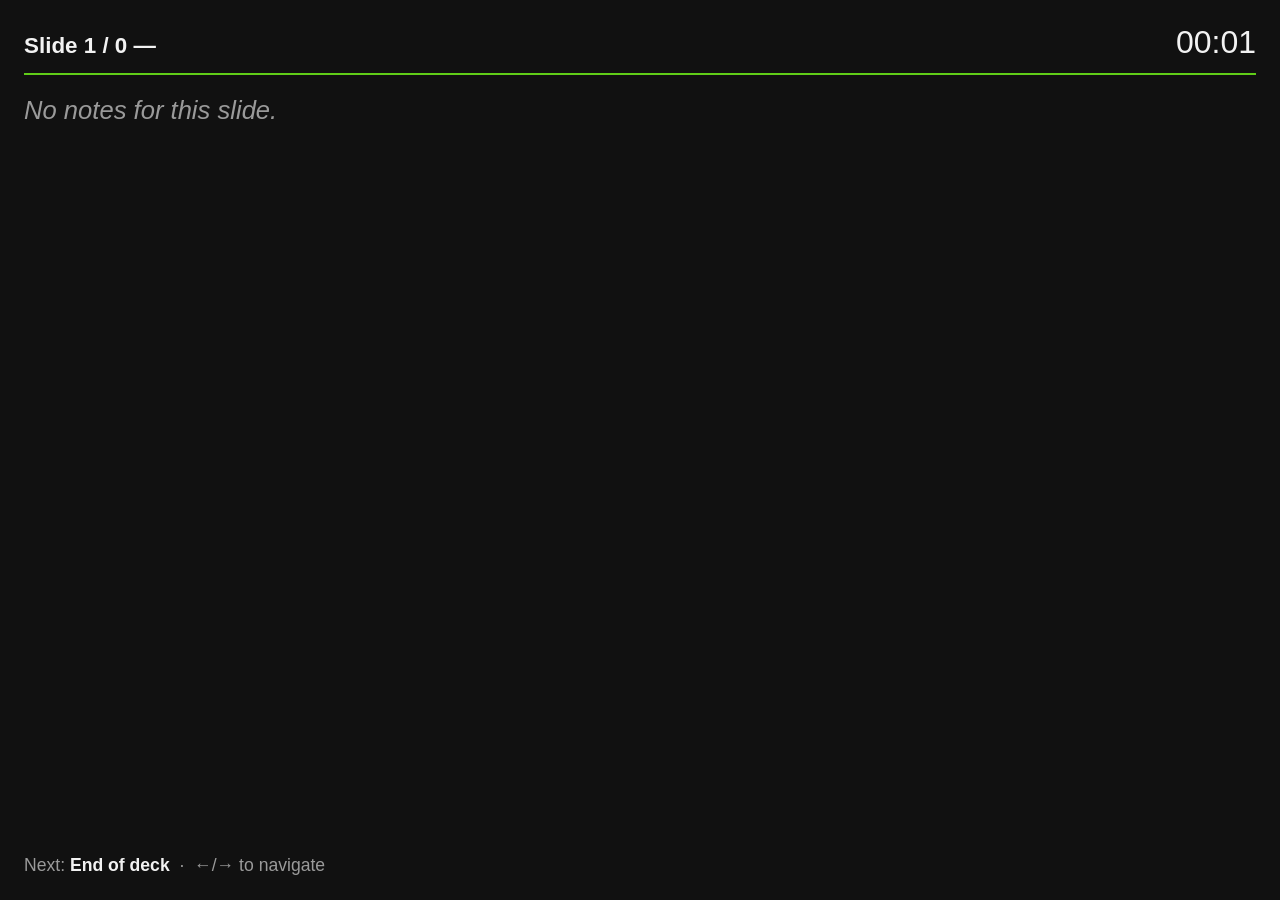
==== presenter.html @ c17b3ce1 "Add presenter view with private speaker notes, and start/stop scripts - Press S to open presenter.ht" ====
<!doctype html>
<html lang="en">
<head>
  <meta charset="utf-8">
  <meta name="viewport" content="width=device-width, initial-scale=1">
  <title>Presenter View</title>
  <style>
    :root { --seb-green: #60cd18; --bg: #111; --ink: #f2f2f2; --muted: #9a9a9a; }
    * { box-sizing: border-box; margin: 0; padding: 0; }
    body { background: var(--bg); color: var(--ink); font-family: -apple-system, BlinkMacSystemFont, "Segoe UI", Arial, sans-serif;
           height: 100vh; display: grid; grid-template-rows: auto 1fr auto; gap: 16px; padding: 24px; }
    header { display: flex; justify-content: space-between; align-items: baseline; border-bottom: 2px solid var(--seb-green); padding-bottom: 12px; }
    #slide { font-size: 1.4rem; font-weight: 600; }
    #timer { font-size: 2rem; font-variant-numeric: tabular-nums; cursor: pointer; }
    #notes { font-size: 1.6rem; line-height: 1.5; overflow-y: auto; white-space: pre-wrap; }
    #notes.empty { color: var(--muted); font-style: italic; }
    footer { color: var(--muted); font-size: 1.1rem; }
    footer b { color: var(--ink); }
  </style>
</head>
<body>
  <header>
    <div id="slide">Slide –</div>
    <div id="timer" title="Click to reset">00:00</div>
  </header>
  <div id="notes"></div>
  <footer>Next: <b id="next">–</b> &nbsp;·&nbsp; ←/→ to navigate</footer>

  <script>
  (() => {
    const channel = new BroadcastChannel("deck");
    let notes = {};
    let state = { index: 0, total: 0, titles: [] };

    fetch("notes.json", { cache: "no-store" })
      .then((r) => (r.ok ? r.json() : {}))
      .catch(() => ({}))
      .then((data) => { notes = data; render(); });

    function render() {
      const n = state.index + 1;
      document.getElementById("slide").textContent = `Slide ${n} / ${state.total} — ${state.titles[state.index] || ""}`;
      document.getElementById("next").textContent = state.titles[state.index + 1] || "End of deck";
      const el = document.getElementById("notes");
      const text = notes[String(n)];
      el.textContent = text || "No notes for this slide.";
      el.classList.toggle("empty", !text);
    }

    channel.onmessage = (e) => { if (e.data.type === "state") { state = e.data; render(); } };
    channel.postMessage({ type: "hello" });

    document.addEventListener("keydown", (e) => {
      if (["ArrowRight", "ArrowDown", "PageDown", " ", "Enter"].includes(e.key)) { e.preventDefault(); channel.postMessage({ type: "go", index: state.index + 1 }); }
      else if (["ArrowLeft", "ArrowUp", "PageUp", "Backspace"].includes(e.key)) { e.preventDefault(); channel.postMessage({ type: "go", index: state.index - 1 }); }
    });

    let start = Date.now();
    const timer = document.getElementById("timer");
    timer.onclick = () => { start = Date.now(); };
    setInterval(() => {
      const s = Math.floor((Date.now() - start) / 1000);
      timer.textContent = `${String(Math.floor(s / 60)).padStart(2, "0")}:${String(s % 60).padStart(2, "0")}`;
    }, 500);
  })();
  </script>
</body>
</html>
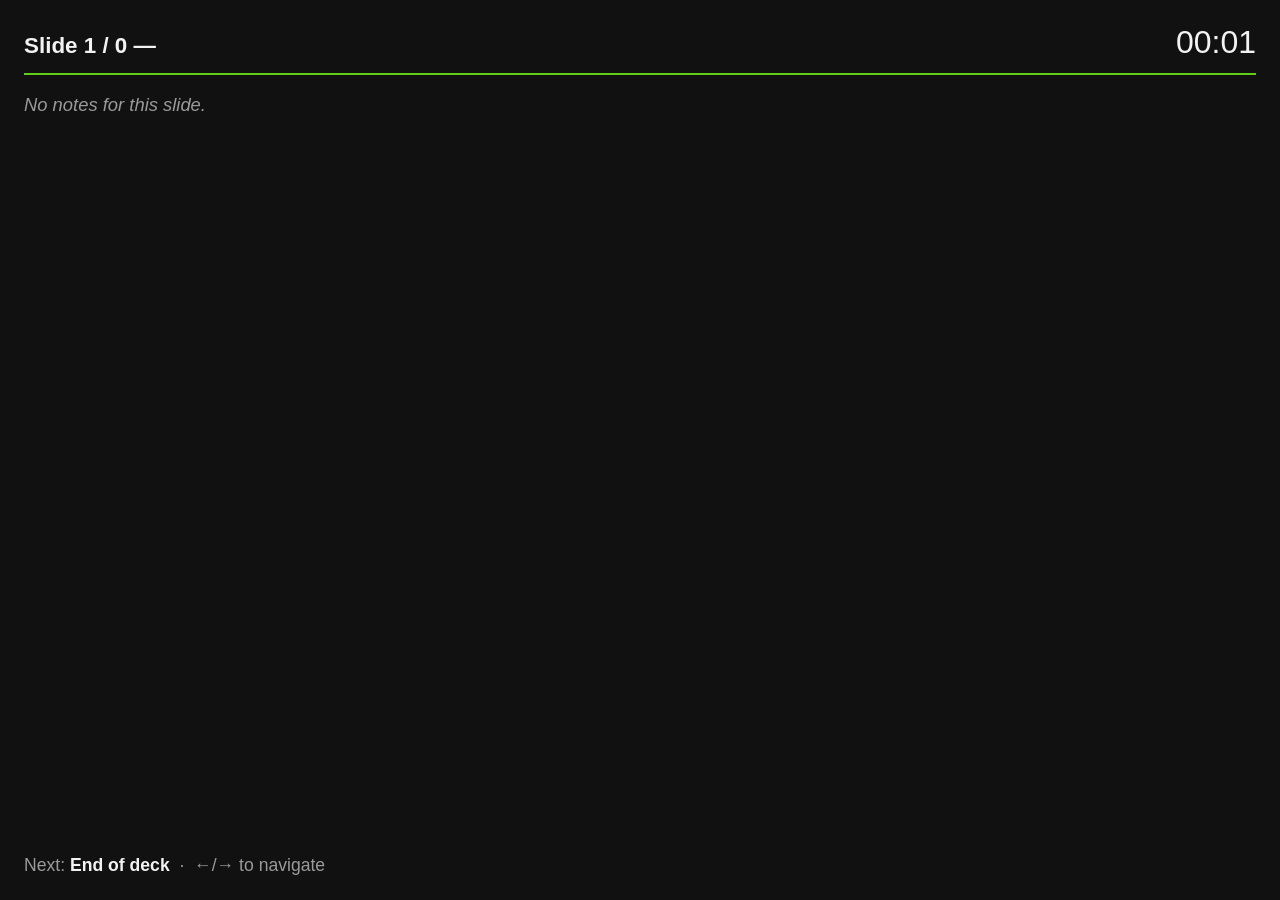
==== commit dc57de18: "Reduce speaker notes font size in presenter view Co-Authored-By: Claude Opus 5.5 <noreply@anthropic." ====
--- a/presenter.html
+++ b/presenter.html
@@ -12,7 +12,7 @@
     header { display: flex; justify-content: space-between; align-items: baseline; border-bottom: 2px solid var(--seb-green); padding-bottom: 12px; }
     #slide { font-size: 1.4rem; font-weight: 600; }
     #timer { font-size: 2rem; font-variant-numeric: tabular-nums; cursor: pointer; }
-    #notes { font-size: 1.6rem; line-height: 1.5; overflow-y: auto; white-space: pre-wrap; }
+    #notes { font-size: 1.15rem; line-height: 1.5; overflow-y: auto; white-space: pre-wrap; }
     #notes.empty { color: var(--muted); font-style: italic; }
     footer { color: var(--muted); font-size: 1.1rem; }
     footer b { color: var(--ink); }
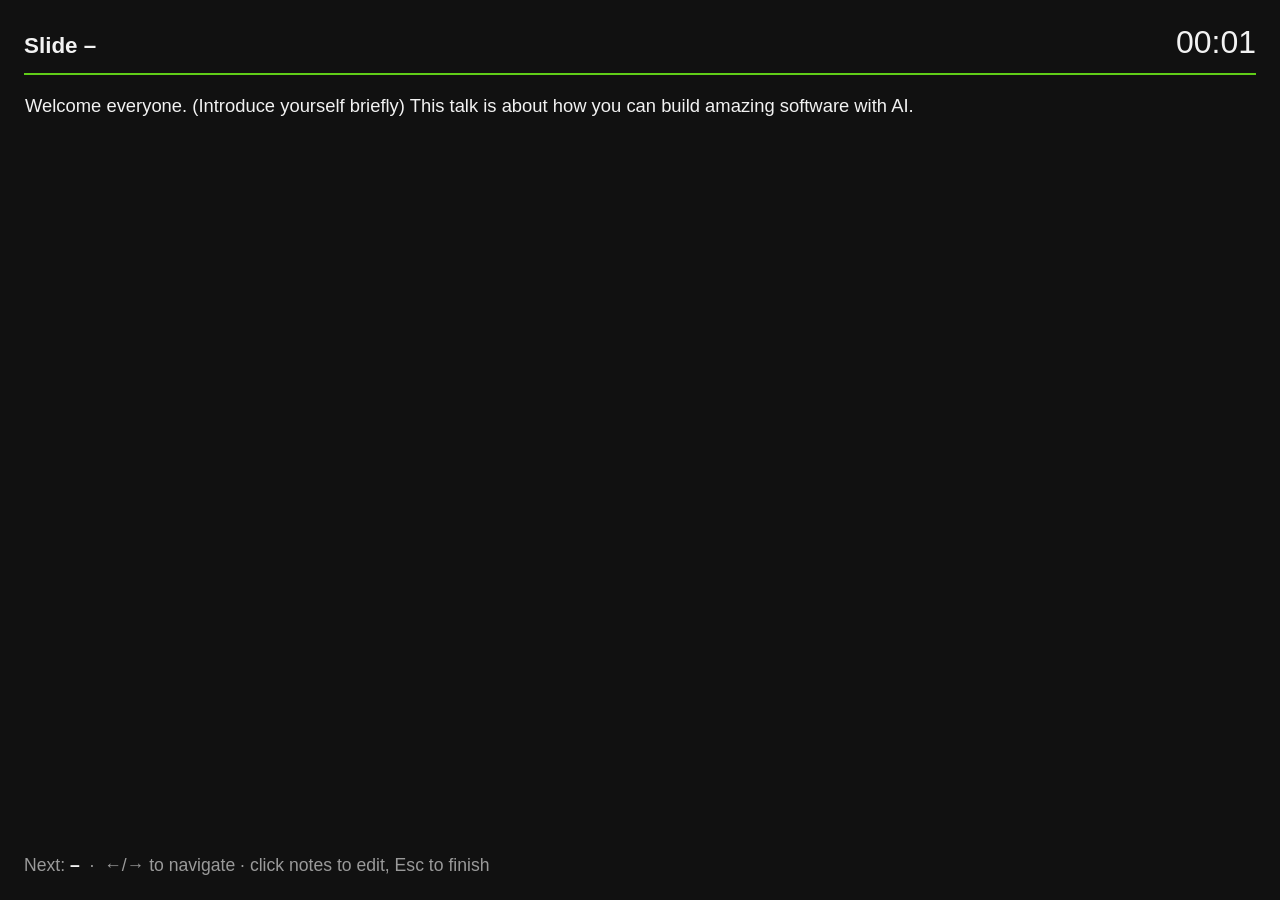
==== commit a08be756: "feat: add Python server backend for autosaving presentation notes" ====
--- a/presenter.html
+++ b/presenter.html
@@ -12,8 +12,14 @@
     header { display: flex; justify-content: space-between; align-items: baseline; border-bottom: 2px solid var(--seb-green); padding-bottom: 12px; }
     #slide { font-size: 1.4rem; font-weight: 600; }
     #timer { font-size: 2rem; font-variant-numeric: tabular-nums; cursor: pointer; }
-    #notes { font-size: 1.15rem; line-height: 1.5; overflow-y: auto; white-space: pre-wrap; }
-    #notes.empty { color: var(--muted); font-style: italic; }
+    #notes { font: inherit; font-size: 1.15rem; line-height: 1.5; color: var(--ink); background: transparent;
+             border: 1px solid transparent; border-radius: 6px; padding: 8px; margin: -8px; resize: none; outline: none; }
+    #notes:hover { border-color: #2a2a2a; }
+    #notes:focus { border-color: #333; background: #161616; }
+    #notes::placeholder { color: var(--muted); font-style: italic; }
+    #status { color: var(--muted); font-size: 0.95rem; }
+    #status.error { color: #ff6b6b; }
+    footer { display: flex; justify-content: space-between; gap: 16px; }
     footer { color: var(--muted); font-size: 1.1rem; }
     footer b { color: var(--ink); }
   </style>
@@ -23,8 +29,11 @@
     <div id="slide">Slide –</div>
     <div id="timer" title="Click to reset">00:00</div>
   </header>
-  <div id="notes"></div>
-  <footer>Next: <b id="next">–</b> &nbsp;·&nbsp; ←/→ to navigate</footer>
+  <textarea id="notes" spellcheck="false" placeholder="No notes for this slide. Click to write some."></textarea>
+  <footer>
+    <span>Next: <b id="next">–</b> &nbsp;·&nbsp; ←/→ to navigate · click notes to edit, Esc to finish</span>
+    <span id="status"></span>
+  </footer>
 
   <script>
   (() => {
@@ -32,25 +41,74 @@
     let notes = {};
     let state = { index: 0, total: 0, titles: [] };
 
-    fetch("notes.json", { cache: "no-store" })
-      .then((r) => (r.ok ? r.json() : {}))
-      .catch(() => ({}))
-      .then((data) => { notes = data; render(); });
+    const notesEl = document.getElementById("notes");
+    const statusEl = document.getElementById("status");
+    let shownSlide = null;
+    let saveTimer = null;
+    let pending = null; // { slide, text } not yet sent to the server
+
+    function loadNotes() {
+      return fetch("notes.json", { cache: "no-store" })
+        .then((r) => (r.ok ? r.json() : {}))
+        .catch(() => ({}))
+        .then((data) => { notes = data; if (!pending) notesEl.value = notes[String(state.index + 1)] || ""; });
+    }
+    loadNotes();
 
     function render() {
       const n = state.index + 1;
       document.getElementById("slide").textContent = `Slide ${n} / ${state.total} — ${state.titles[state.index] || ""}`;
       document.getElementById("next").textContent = state.titles[state.index + 1] || "End of deck";
-      const el = document.getElementById("notes");
-      const text = notes[String(n)];
-      el.textContent = text || "No notes for this slide.";
-      el.classList.toggle("empty", !text);
+      if (shownSlide !== n) {
+        flush();
+        shownSlide = n;
+        notesEl.value = notes[String(n)] || "";
+        notesEl.scrollTop = 0;
+      }
     }
+
+    // Edits autosave to notes.json through server.py (PUT /notes).
+    function setStatus(text, error = false) {
+      statusEl.textContent = text;
+      statusEl.classList.toggle("error", error);
+    }
+
+    function flush() {
+      clearTimeout(saveTimer);
+      if (!pending) return;
+      const { slide, text } = pending;
+      pending = null;
+      setStatus("Saving…");
+      fetch("notes", { method: "PUT", headers: { "Content-Type": "application/json" }, body: JSON.stringify({ slide, text }) })
+        .then((r) => {
+          if (!r.ok) throw new Error(r.status === 501 ? "server can't save, start it with ./start.sh" : `HTTP ${r.status}`);
+          setStatus("Saved to notes.json");
+        })
+        .catch((err) => {
+          setStatus(`Not saved: ${err.message}`, true);
+          if (!pending) pending = { slide, text }; // retry on the next edit or blur
+        });
+    }
+
+    notesEl.addEventListener("input", () => {
+      const slide = state.index + 1;
+      const text = notesEl.value;
+      if (text.trim()) notes[String(slide)] = text; else delete notes[String(slide)];
+      pending = { slide, text };
+      setStatus("Editing…");
+      clearTimeout(saveTimer);
+      saveTimer = setTimeout(flush, 600);
+    });
+    notesEl.addEventListener("blur", flush);
+    window.addEventListener("beforeunload", flush);
+    // Pick up edits made to notes.json in a text editor when you come back to this window.
+    window.addEventListener("focus", () => { if (document.activeElement !== notesEl) loadNotes(); });
 
     channel.onmessage = (e) => { if (e.data.type === "state") { state = e.data; render(); } };
     channel.postMessage({ type: "hello" });
 
     document.addEventListener("keydown", (e) => {
+      if (e.target === notesEl) { if (e.key === "Escape") notesEl.blur(); return; }
       if (["ArrowRight", "ArrowDown", "PageDown", " ", "Enter"].includes(e.key)) { e.preventDefault(); channel.postMessage({ type: "go", index: state.index + 1 }); }
       else if (["ArrowLeft", "ArrowUp", "PageUp", "Backspace"].includes(e.key)) { e.preventDefault(); channel.postMessage({ type: "go", index: state.index - 1 }); }
     });
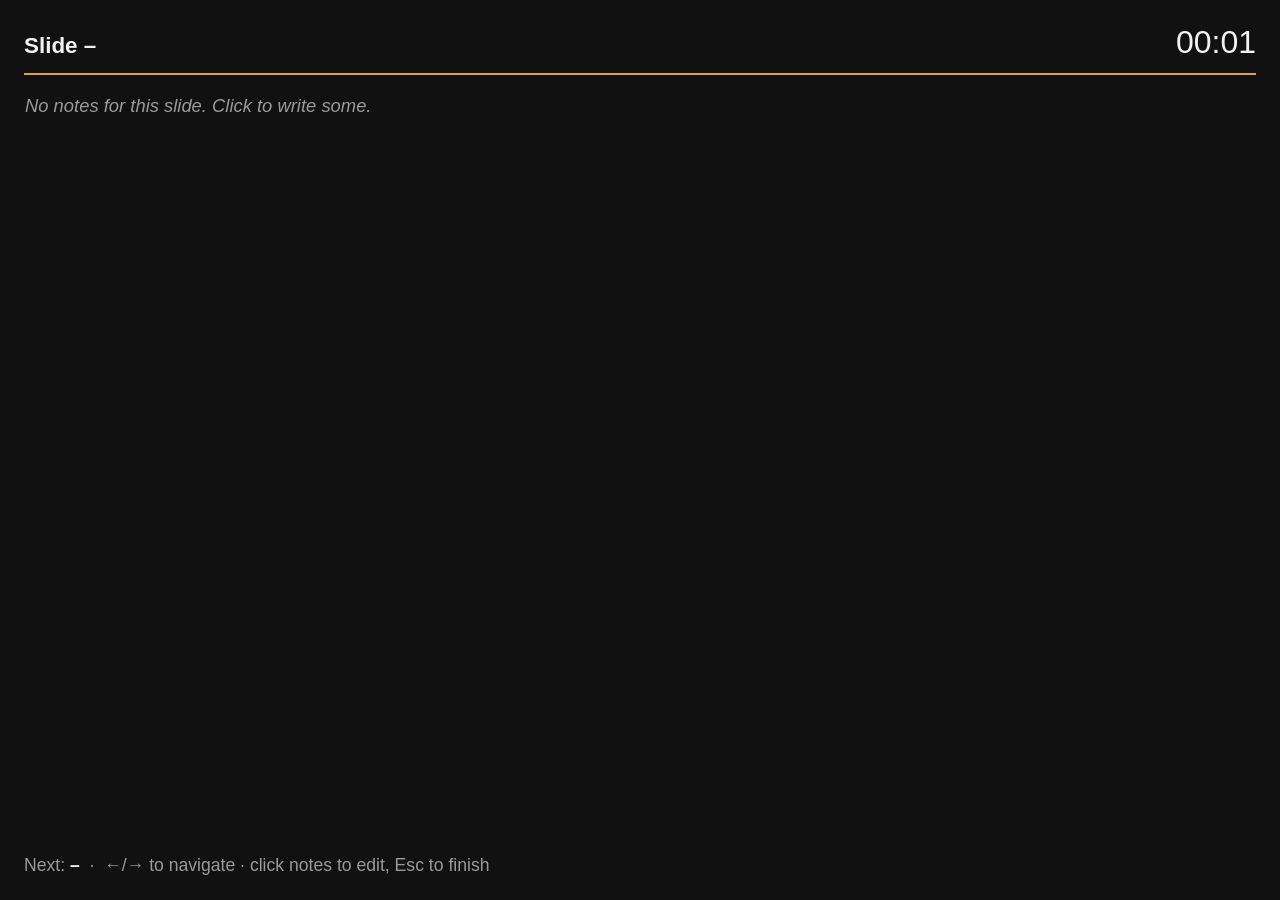
==== commit 44e39b8b: "feat: add SEB wordmark logo and update styling variables" ====
--- a/presenter.html
+++ b/presenter.html
@@ -5,11 +5,11 @@
   <meta name="viewport" content="width=device-width, initial-scale=1">
   <title>Presenter View</title>
   <style>
-    :root { --seb-green: #60cd18; --bg: #111; --ink: #f2f2f2; --muted: #9a9a9a; }
+    :root { --accent: #d9a441; --bg: #111; --ink: #f2f2f2; --muted: #9a9a9a; }
     * { box-sizing: border-box; margin: 0; padding: 0; }
     body { background: var(--bg); color: var(--ink); font-family: -apple-system, BlinkMacSystemFont, "Segoe UI", Arial, sans-serif;
            height: 100vh; display: grid; grid-template-rows: auto 1fr auto; gap: 16px; padding: 24px; }
-    header { display: flex; justify-content: space-between; align-items: baseline; border-bottom: 2px solid var(--seb-green); padding-bottom: 12px; }
+    header { display: flex; justify-content: space-between; align-items: baseline; border-bottom: 2px solid var(--accent); padding-bottom: 12px; }
     #slide { font-size: 1.4rem; font-weight: 600; }
     #timer { font-size: 2rem; font-variant-numeric: tabular-nums; cursor: pointer; }
     #notes { font: inherit; font-size: 1.15rem; line-height: 1.5; color: var(--ink); background: transparent;
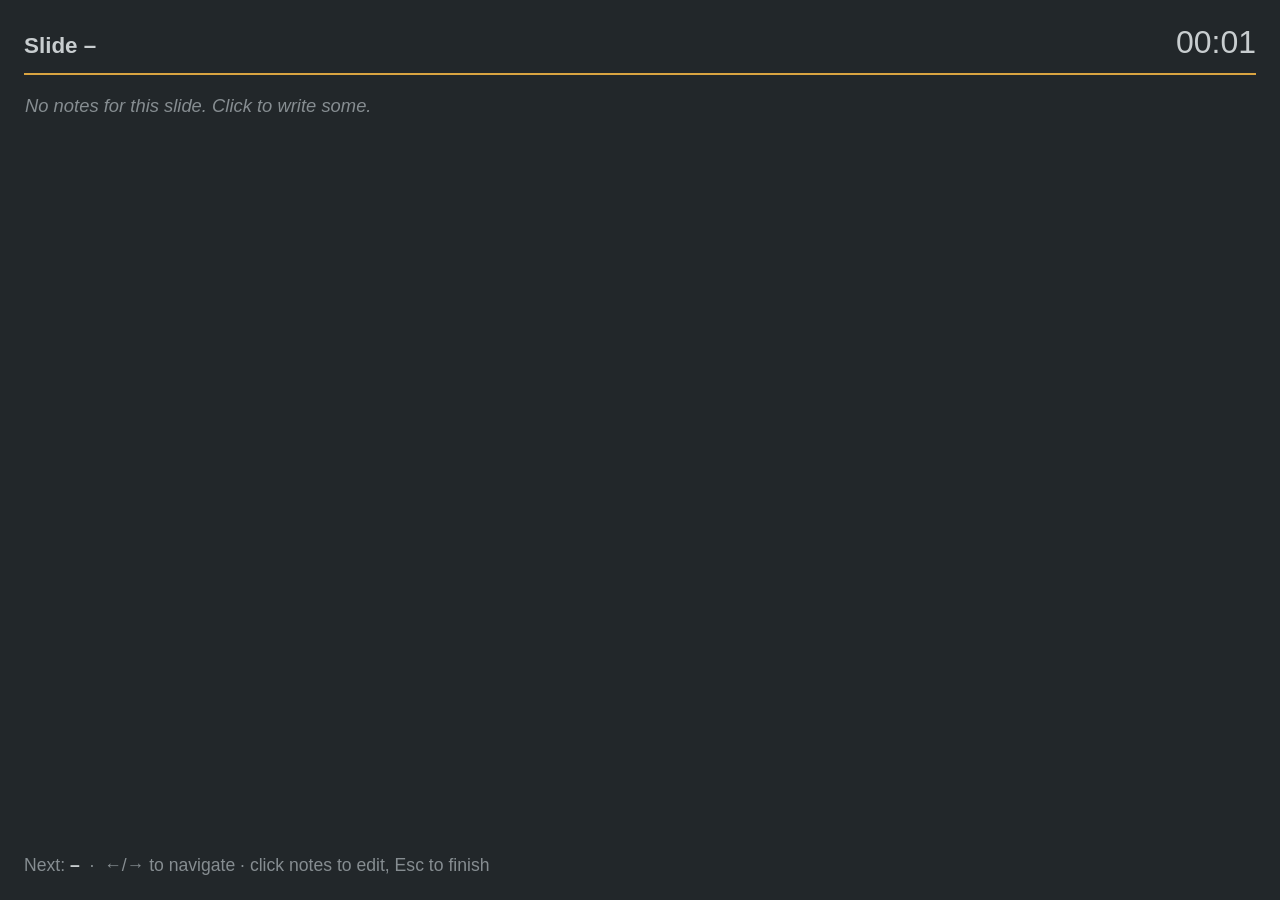
==== commit ee684a8e: "style: soften contrast on slides and presenter view Use an off-white slide background and a dark sla" ====
--- a/presenter.html
+++ b/presenter.html
@@ -5,7 +5,7 @@
   <meta name="viewport" content="width=device-width, initial-scale=1">
   <title>Presenter View</title>
   <style>
-    :root { --accent: #d9a441; --bg: #111; --ink: #f2f2f2; --muted: #9a9a9a; }
+    :root { --accent: #d9a441; --bg: #22272a; --ink: #c8cdcf; --muted: #868d91; }
     * { box-sizing: border-box; margin: 0; padding: 0; }
     body { background: var(--bg); color: var(--ink); font-family: -apple-system, BlinkMacSystemFont, "Segoe UI", Arial, sans-serif;
            height: 100vh; display: grid; grid-template-rows: auto 1fr auto; gap: 16px; padding: 24px; }
@@ -14,8 +14,8 @@
     #timer { font-size: 2rem; font-variant-numeric: tabular-nums; cursor: pointer; }
     #notes { font: inherit; font-size: 1.15rem; line-height: 1.5; color: var(--ink); background: transparent;
              border: 1px solid transparent; border-radius: 6px; padding: 8px; margin: -8px; resize: none; outline: none; }
-    #notes:hover { border-color: #2a2a2a; }
-    #notes:focus { border-color: #333; background: #161616; }
+    #notes:hover { border-color: #353b3f; }
+    #notes:focus { border-color: #41484d; background: #272d31; }
     #notes::placeholder { color: var(--muted); font-style: italic; }
     #status { color: var(--muted); font-size: 0.95rem; }
     #status.error { color: #ff6b6b; }
